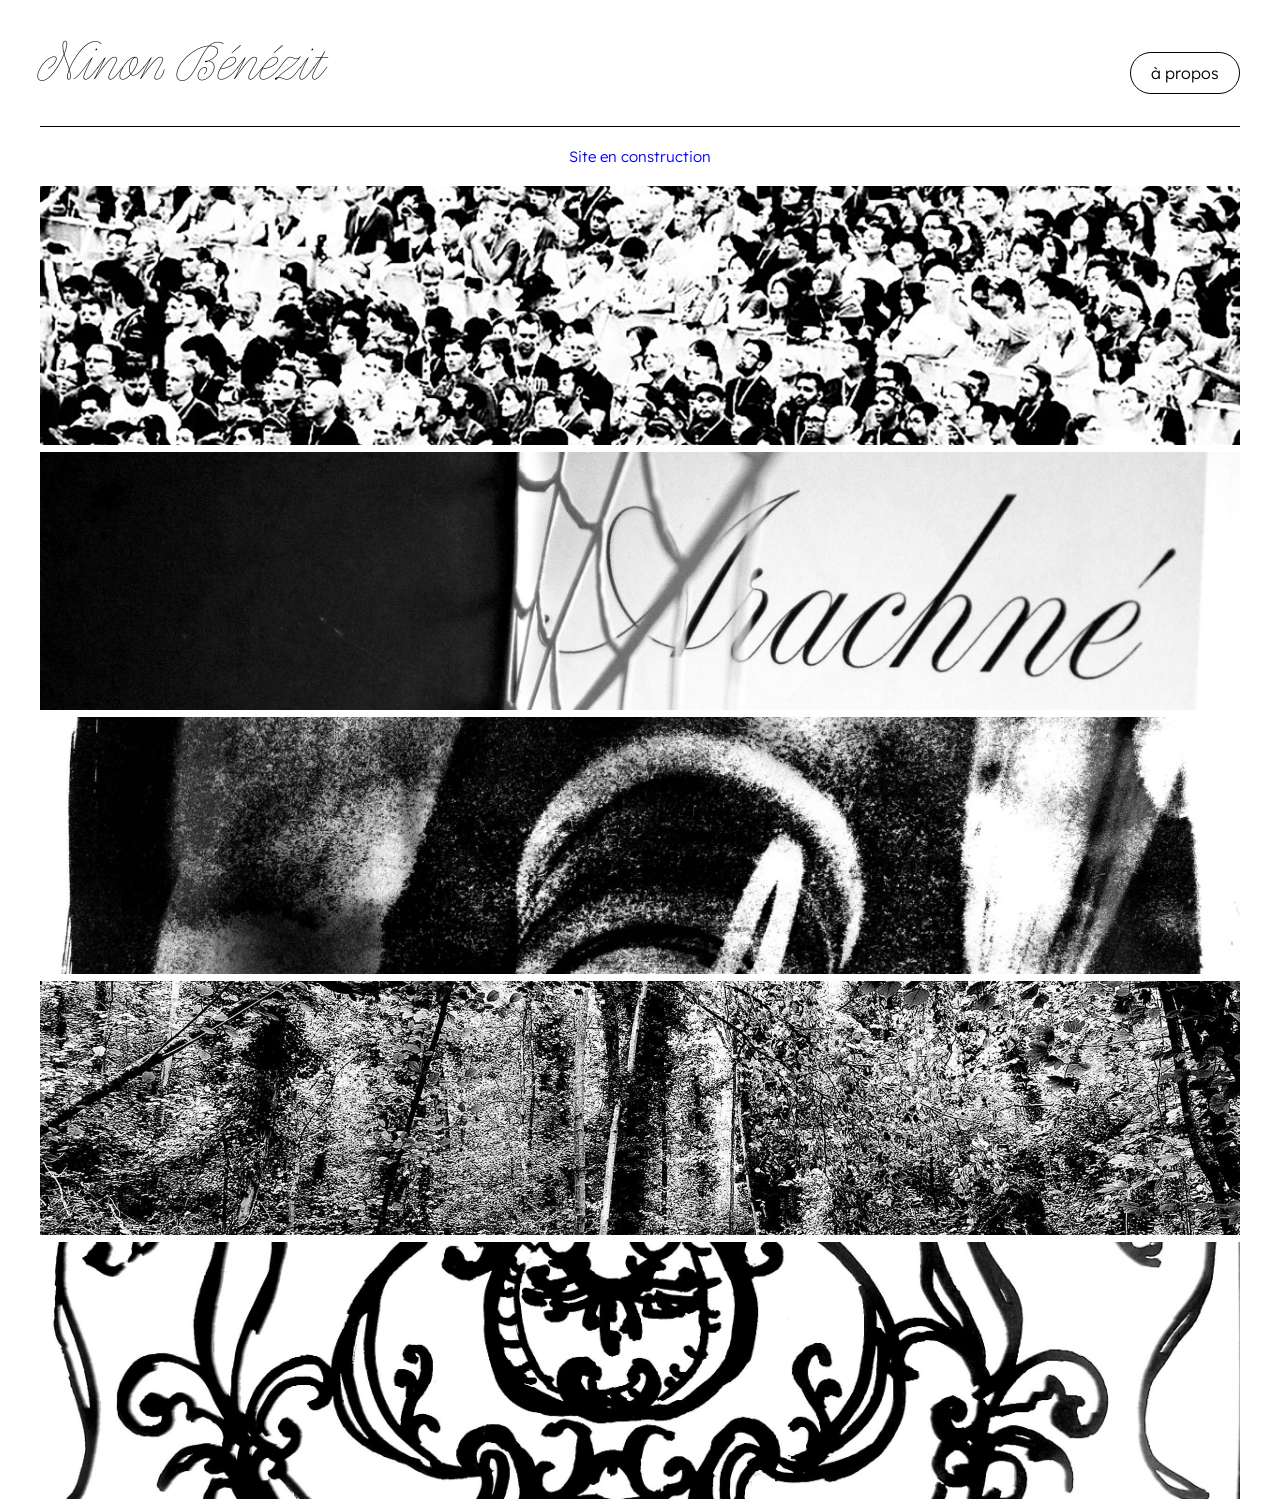
==== index.html @ fbb59256 "visuel" ====
<!DOCTYPE html>
<html lang="en">
<head>
    <meta charset="UTF-8">
    <meta name="viewport" content="width=device-width, initial-scale=1.0">
    <title>Accueil - Portfolio Workshop</title>

    <!-- CSS -->
    <link rel="stylesheet" href="style.css">
    
</head>
<body>
    <header><h1>Ninon Bénézit</h1>
        <a class="button" href="a-propos.html">à propos</a>
    </header>
    <p class="alert"> <span>Site en construction</span> </p>

    <!-- projets -->
    <main>
    <div class="grid">
        <a class="item-grid" href="copiercollerimprimer.html">
            <img src="img/foule.jpg" alt="photomontage d'une foule" 
            width="500" height="350">
            <h3>Copier Coller</h3>
        </a>

        <a class="item-grid" href="arachne.html">
            <img src="img/arachne.jpg" alt="livre" 
            width="500" height="350">
            <h3>Arachné</h3>
        </a>

        <a class="item-grid" href="photos.html">
            <img src="img/tasse.jpg" alt="cyanotype" 
            width="500" height="350">
            <h3>Photographies</h3>
        </a>

        <a class="item-grid" href="nature.html">
            <img src="img/foret.jpg" alt="photo foret" 
            width="500" height="350">
            <h3>la Nature et l'Homme</h3>
        </a>
            
        <a class="item-grid" href="croquis.html">
            <img src="img/croquis.jpg" alt="rembarde" 
            width="500" height="350">
            <h3>Croquis</h3>
        </a>
    </div>
    </main>
    
</body>
</html>
---- style.css ----
@font-face {
    font-family: 'Pencerio';
    src: url(fonts/Pencerio-Hairline.woff);
}
@font-face {
    font-family: 'Tiny';
    src: url(fonts/TINY5x3-60.woff);
}
@font-face {
    font-family: 'Lexend';
    src: url(fonts/Lexend-ExtraLight.ttf);
}
@font-face {
    font-family: 'Lexend';
    src: url(fonts/Lexend-Light.ttf);
}

body{
    background:white;
    color: #000;
    font-family: 'Lexend', Courier, monospace;
    max-width: 1200px;
    margin:0 auto;
    padding: 4px;
}

h1{
    font-family: 'Pencerio', cursive;
    font-weight: 400;
    font-size: 45px;
}

h2{
    font-family: 'Tiny', monospace;
    font-weight: 100;
    font-size: 35px;
}
h3{
    font-family: 'Tiny', monospace;
    font-weight: 700;
    font-size: 40px;
}

p{
    text-align: center;
    font-size: 15px;
    margin: 20px;
}

p span{
    color: blue;
}

form{
    display: flex;
    flex-direction: column;
    box-sizing: border-box;
    gap: 12px;
    max-width: 85%;
    width: 100%;
    margin-right: auto;
}

input
textarea{
    width: 100%;
    background: transparent;
    outline: none;
    padding: 9px;
}


.button{
    margin-left: auto;
    background: white;
    color: #000;
    text-decoration: none;
    border: 1px solid #000;
    padding: 10px 20px;
    border-radius: 25px;
    transition: 1s background;
}
.button:hover{
    margin-left: auto;
    background: #000;
    color: white;
    border: 1px solid white;
    padding: 10px 20px;
    border-radius: 25px;
}

a{
    text-decoration: none;
    color: #000;
}
img{
    width: 100%;
    height: auto;
    display: block;
}

.alert{
    color: azure;
}

header{
    z-index: 1000;
    top: 0;
    display: grid;
    justify-content: space-between;
    grid-template-columns: auto auto;
    align-items: baseline;
    position: sticky;
    background: white;
    border-bottom: 1px solid #000;
}

.entete{
    z-index: 1000;
    top: 105px;
    display: grid;
    grid-template-columns: 1fr 1fr 1fr; 
    align-items: center;
    justify-content: space-between; 
    position: sticky;
    font-family: 'Tiny', monospace;
    font: weight 20px;;
    font-size: 25px;
    padding-bottom: 8px;
    background: white;
    border-top: 1px solid #000;
    border-bottom: 1px solid #000;
}

.entere span{
    display: block;
}
.entete .left{
    text-align: left;
}
.entete .center{
    text-align: center;
}
.entete .right{
    text-align: right;
}

aside{
    height: calc(600px - 160px);
    top: 160px;
    position: sticky;
    align-self: start;
    background: azure;
    border-right: 1px solid #000;
}

.grid{
    display: grid;
    grid-template-columns: 1fr;
    gap: 7px;
}

.grid2{
    display: grid;
    grid-template-columns: 285px 1fr;
    grid-template-rows: auto 1fr auto;
    grid-template-areas: 1fr;
}

 .item-grid{
            display: grid;
        }
        .item-grid img,
        .item-grid h3{
            grid-column: 1/-1;
            grid-row: 1/-1;
        }

        .item-grid h3{
            color:#fff;
            background: #004cffc7;
            margin: 0;
            opacity:0;
            transition: .4s;
            display: grid;
            align-items:center;
            justify-items: center;
        }
        .item-grid:hover h3{
            opacity:1;
        }
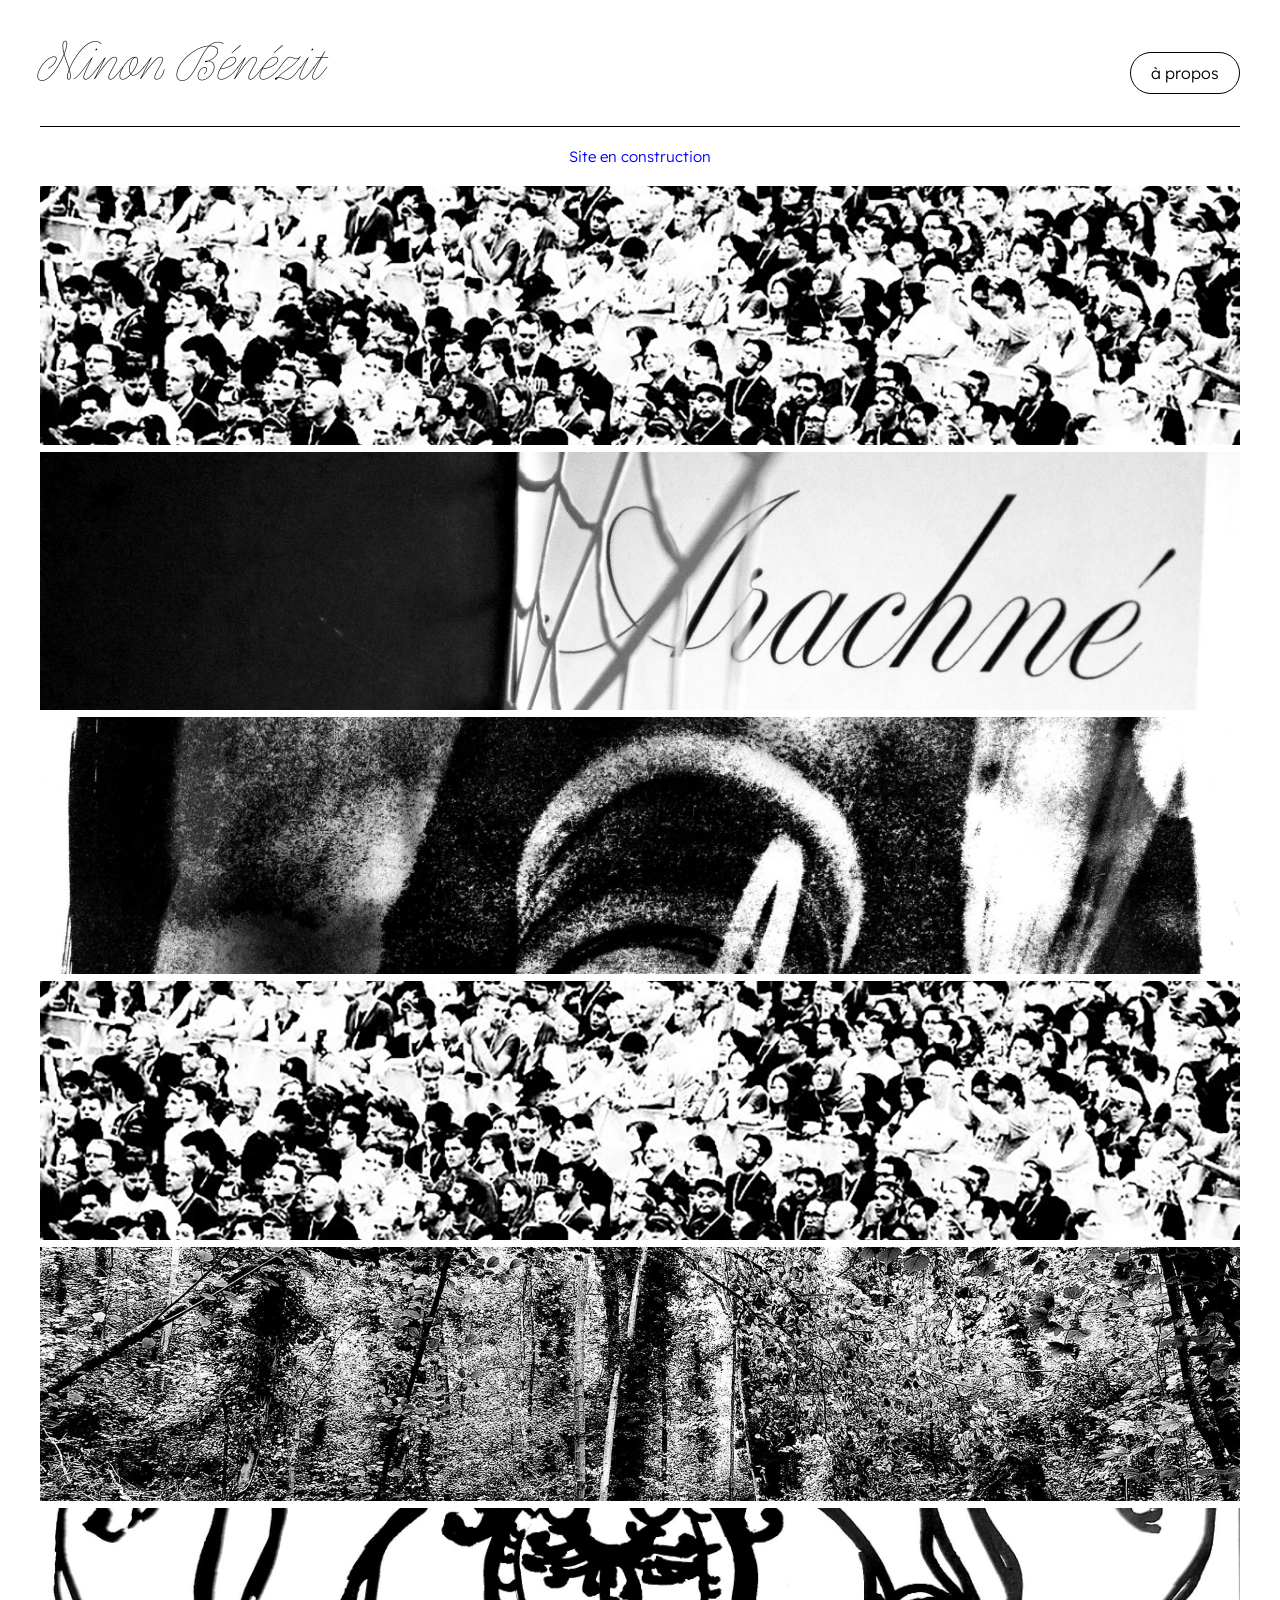
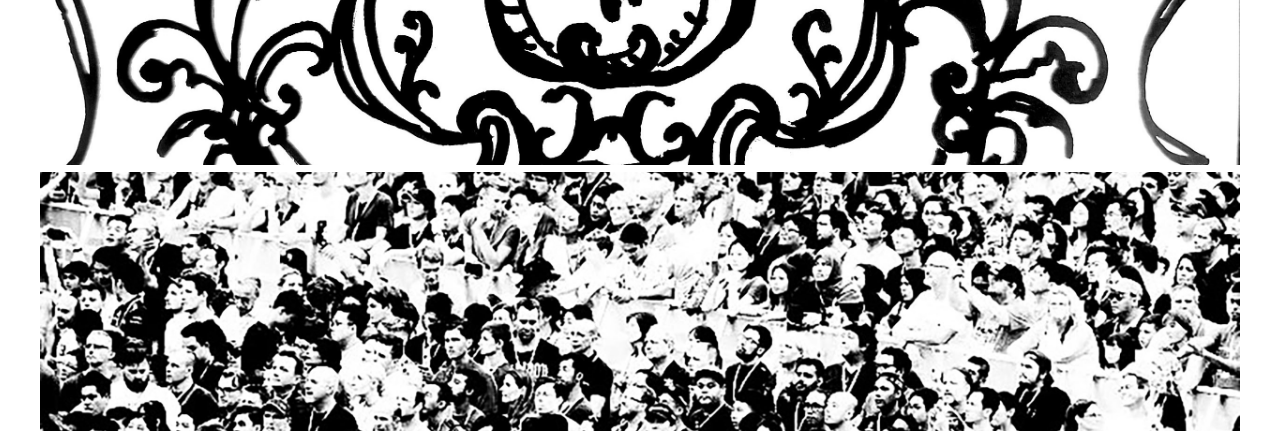
==== commit 28821dfa: "visuel add" ====
--- a/index.html
+++ b/index.html
@@ -18,7 +18,7 @@
     <!-- projets -->
     <main>
     <div class="grid">
-        <a class="item-grid" href="copiercollerimprimer.html">
+        <a class="item-grid" href="copiercoller.html">
             <img src="img/foule.jpg" alt="photomontage d'une foule" 
             width="500" height="350">
             <h3>Copier Coller</h3>
@@ -36,10 +36,16 @@
             <h3>Photographies</h3>
         </a>
 
+         <a class="item-grid" href="sauces.html">
+            <img src="img/foule.jpg" alt="photomontage d'une foule" 
+            width="500" height="350">
+            <h3>Ca pique</h3>
+        </a>
+
         <a class="item-grid" href="nature.html">
             <img src="img/foret.jpg" alt="photo foret" 
             width="500" height="350">
-            <h3>la Nature et l'Homme</h3>
+            <h3>la Nature et l'humain</h3>
         </a>
             
         <a class="item-grid" href="croquis.html">
@@ -47,6 +53,12 @@
             width="500" height="350">
             <h3>Croquis</h3>
         </a>
+
+        <a class="item-grid" href="gangsters.html">
+            <img src="img/foule.jpg" alt="photomontage d'une foule" 
+            width="500" height="350">
+            <h3>Gangsters</h3>
+        </a>
     </div>
     </main>
     
--- a/style.css
+++ b/style.css
@@ -167,6 +167,12 @@
     grid-template-areas: 1fr;
 }
 
+.grid3{
+    display: grid;
+    grid-template-columns: 67.5% 1fr;
+    grid-template-rows: auto 1fr auto;
+}
+
  .item-grid{
             display: grid;
         }
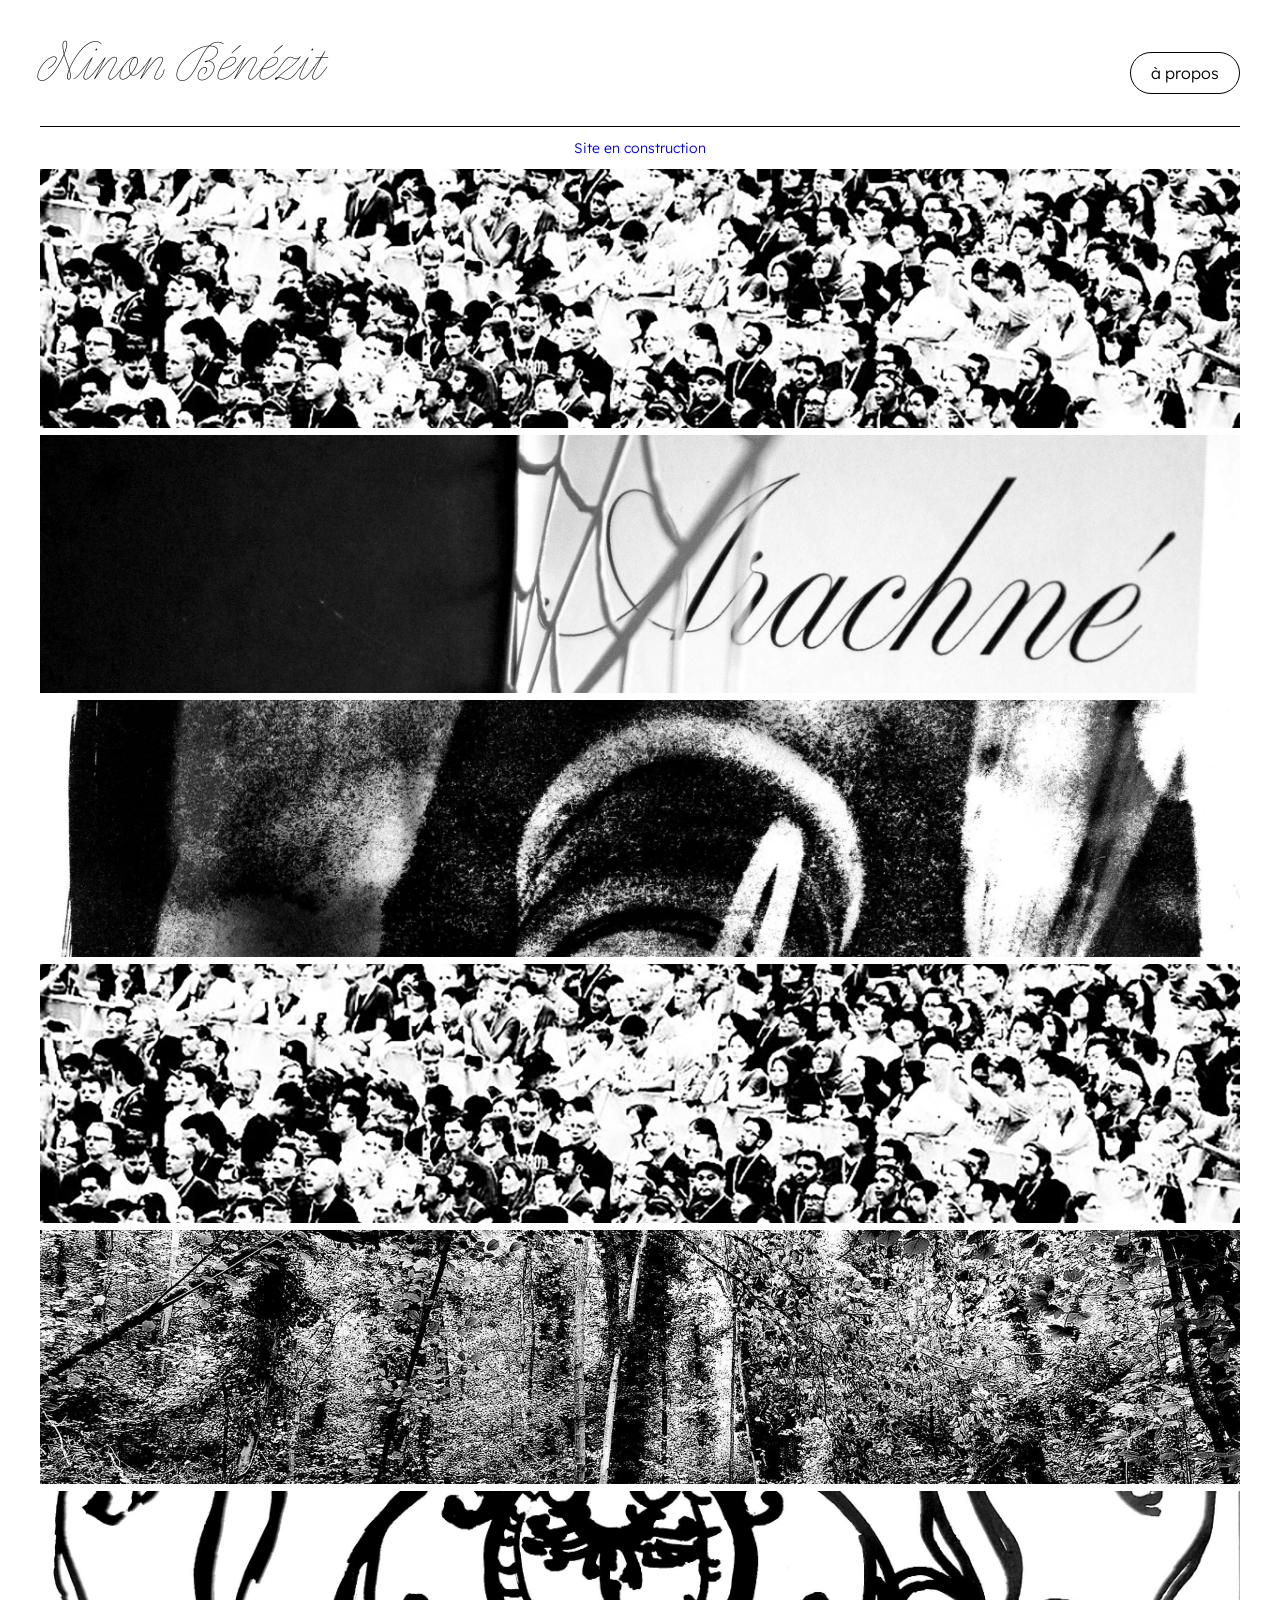
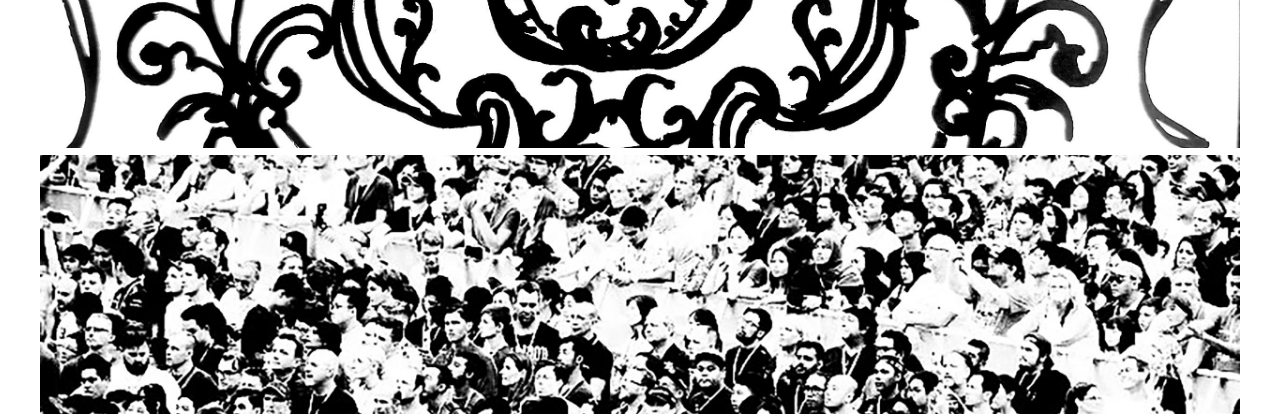
==== commit 76a648f1: "responsive" ====
--- a/index.html
+++ b/index.html
@@ -21,43 +21,43 @@
         <a class="item-grid" href="copiercoller.html">
             <img src="img/foule.jpg" alt="photomontage d'une foule" 
             width="500" height="350">
-            <h3>Copier Coller</h3>
+            <h1>Copier Coller</h1>
         </a>
 
         <a class="item-grid" href="arachne.html">
             <img src="img/arachne.jpg" alt="livre" 
             width="500" height="350">
-            <h3>Arachné</h3>
+            <h1>Arachné</h1>
         </a>
 
         <a class="item-grid" href="photos.html">
             <img src="img/tasse.jpg" alt="cyanotype" 
             width="500" height="350">
-            <h3>Photographies</h3>
+            <h1>Photographies</h1>
         </a>
 
          <a class="item-grid" href="sauces.html">
-            <img src="img/foule.jpg" alt="photomontage d'une foule" 
+            <img src="img/foule.jpg" alt="sauces" 
             width="500" height="350">
-            <h3>Ca pique</h3>
+            <h1>Ca pique</h1>
         </a>
 
         <a class="item-grid" href="nature.html">
             <img src="img/foret.jpg" alt="photo foret" 
             width="500" height="350">
-            <h3>la Nature et l'humain</h3>
+            <h1>la Nature et l'humain</h1>
         </a>
             
         <a class="item-grid" href="croquis.html">
             <img src="img/croquis.jpg" alt="rembarde" 
             width="500" height="350">
-            <h3>Croquis</h3>
+            <h1>Croquis</h1>
         </a>
 
         <a class="item-grid" href="gangsters.html">
-            <img src="img/foule.jpg" alt="photomontage d'une foule" 
+            <img src="img/foule.jpg" alt="gangsters" 
             width="500" height="350">
-            <h3>Gangsters</h3>
+            <h1>Gangsters</h1>
         </a>
     </div>
     </main>
--- a/style.css
+++ b/style.css
@@ -43,8 +43,8 @@
 
 p{
     text-align: center;
-    font-size: 15px;
-    margin: 20px;
+    font-size: 14px;
+    margin: 12px;
 }
 
 p span{
@@ -149,7 +149,6 @@
     height: calc(600px - 160px);
     top: 160px;
     position: sticky;
-    align-self: start;
     background: azure;
     border-right: 1px solid #000;
 }
@@ -162,7 +161,7 @@
 
 .grid2{
     display: grid;
-    grid-template-columns: 285px 1fr;
+    grid-template-columns: 1fr 2.5fr;
     grid-template-rows: auto 1fr auto;
     grid-template-areas: 1fr;
 }
@@ -177,12 +176,12 @@
             display: grid;
         }
         .item-grid img,
-        .item-grid h3{
+        .item-grid h1{
             grid-column: 1/-1;
             grid-row: 1/-1;
         }
 
-        .item-grid h3{
+        .item-grid h1{
             color:#fff;
             background: #004cffc7;
             margin: 0;
@@ -192,6 +191,67 @@
             align-items:center;
             justify-items: center;
         }
-        .item-grid:hover h3{
+        .item-grid:hover h1{
             opacity:1;
-        }+        }
+
+.modal{
+    display: none;
+    position: fixed;
+    left: 0;
+    top: 0;
+    width: 100%;
+    height: 100%;
+    overflow: auto;
+    background-color: rgba(0, 0, 0, 0.9);
+}
+.modal-content{
+    margin-top: 10px;
+    position: relative;
+    display: flex;
+    flex-direction: column;
+    width: 100%;
+    pointer-events: auto;
+    outline: 0;
+}
+.modal-header{
+    display: felx;
+    align-items: flex-start;
+    justify-content: space-between;
+}
+.close{
+    color: blue;
+    position-try: absolute;
+    right: 25px;
+    font-size: 40;
+    font-weight: 100;
+    cursor: pointer;
+    opacity: 0.5;
+    transition: 0.5s ease;
+}
+.close:hover, .close:focus{
+    color: blue;
+    text-decoration: none;
+    font-weight: 700;
+    opacity: 0.75;
+    transition: 0.5s ease;
+}
+.prev, .next{
+    cursor: pointer;
+    position: absolute;
+    opacity: 0.5;
+    top: 50%;
+    padding: 3rem 1rem;
+    color: blue;
+    margin-top: -50px;
+    font-size: 40px;
+    user-select: none;
+    transition: 0.5s ease;
+}
+.next{
+    right: 0;
+}
+.prev:hover, .next:hover{
+    opacity: 1;
+    transition: 0.5s ease;
+}
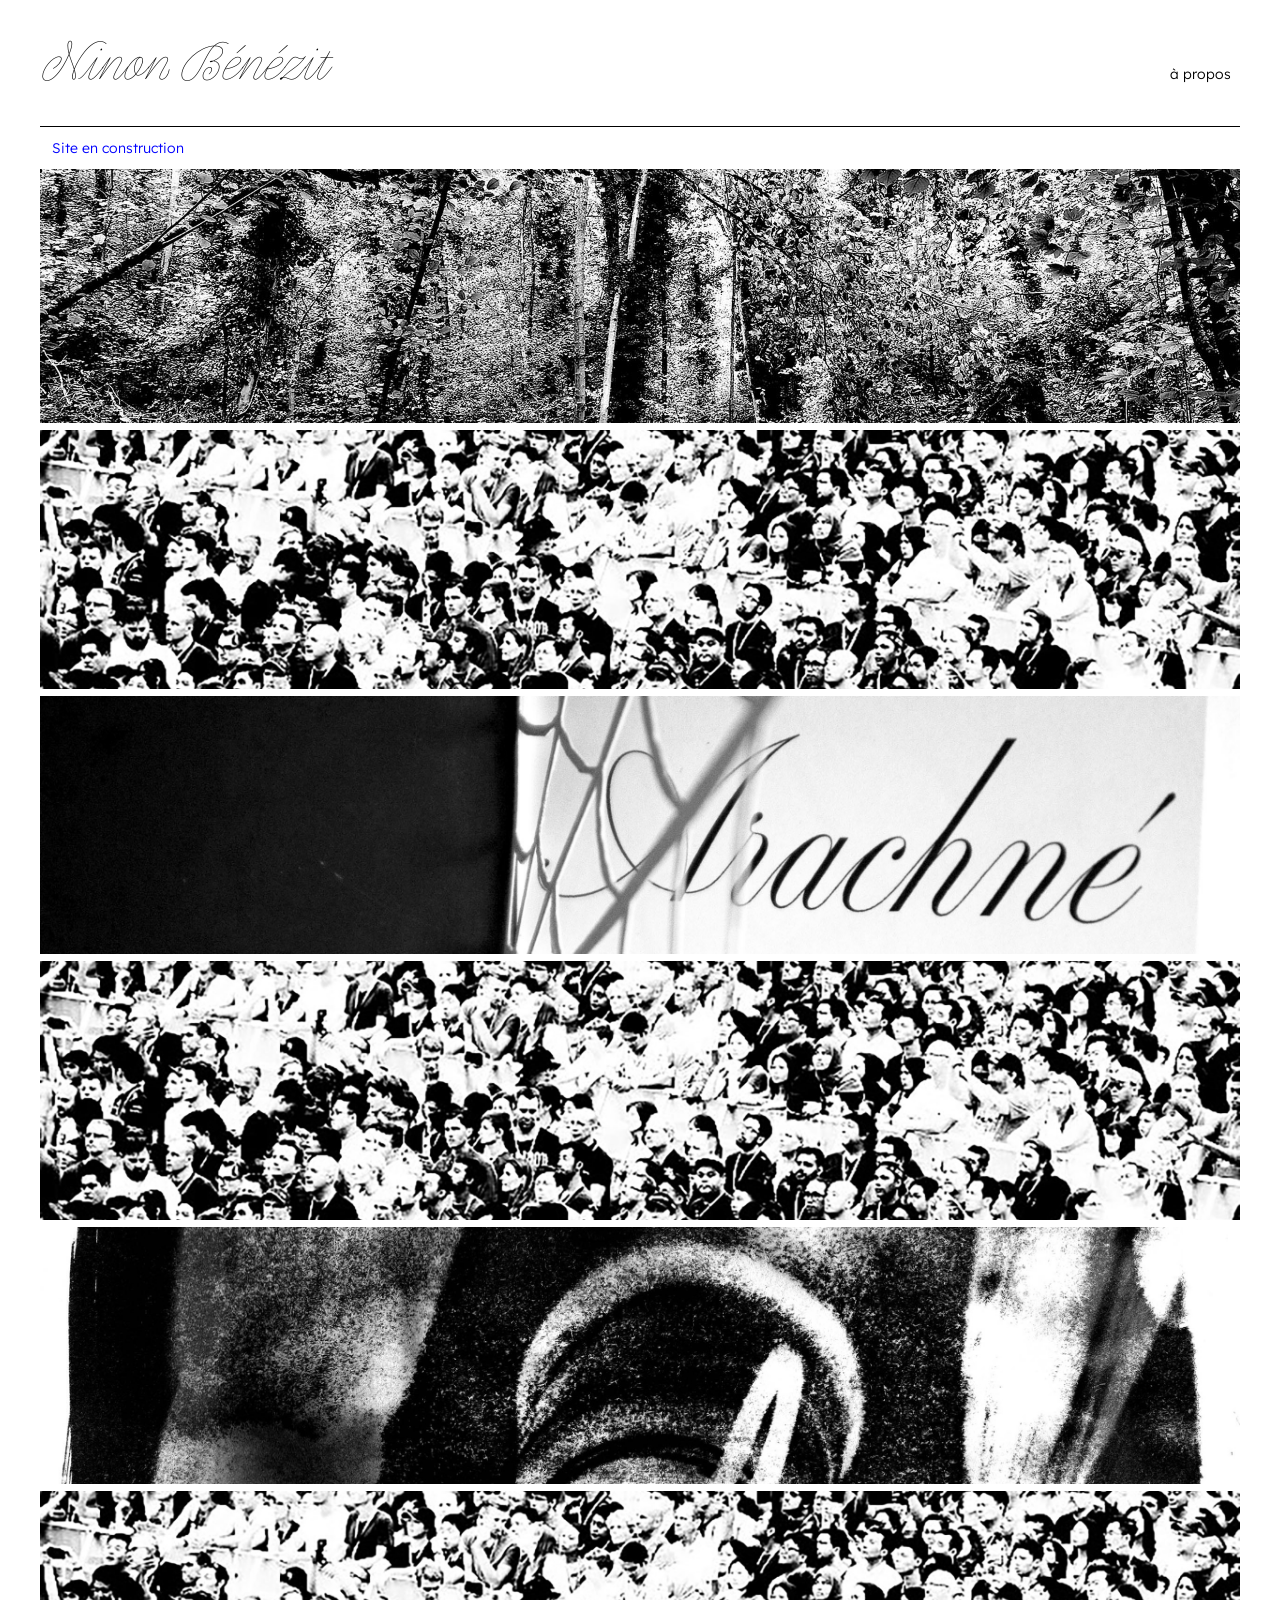
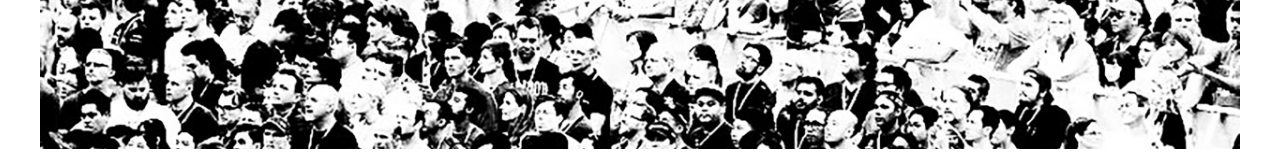
==== commit 8c747ef6: "visuels" ====
--- a/index.html
+++ b/index.html
@@ -18,10 +18,16 @@
     <!-- projets -->
     <main>
     <div class="grid">
-        <a class="item-grid" href="copiercoller.html">
-            <img src="img/foule.jpg" alt="photomontage d'une foule" 
+        <a class="item-grid" href="nature.html">
+            <img src="img/foret.jpg" alt="photo foret" 
             width="500" height="350">
-            <h1>Copier Coller</h1>
+            <h1>la Nature et l'humain</h1>
+        </a>
+
+         <a class="item-grid" href="sauces.html">
+            <img src="img/foule.jpg" alt="sauces" 
+            width="500" height="350">
+            <h1>Ca pique</h1>
         </a>
 
         <a class="item-grid" href="arachne.html">
@@ -30,28 +36,16 @@
             <h1>Arachné</h1>
         </a>
 
+        <a class="item-grid" href="copiercoller.html">
+            <img src="img/foule.jpg" alt="photomontage d'une foule" 
+            width="500" height="350">
+            <h1>Copier Coller</h1>
+        </a>
+
         <a class="item-grid" href="photos.html">
             <img src="img/tasse.jpg" alt="cyanotype" 
             width="500" height="350">
             <h1>Photographies</h1>
-        </a>
-
-         <a class="item-grid" href="sauces.html">
-            <img src="img/foule.jpg" alt="sauces" 
-            width="500" height="350">
-            <h1>Ca pique</h1>
-        </a>
-
-        <a class="item-grid" href="nature.html">
-            <img src="img/foret.jpg" alt="photo foret" 
-            width="500" height="350">
-            <h1>la Nature et l'humain</h1>
-        </a>
-            
-        <a class="item-grid" href="croquis.html">
-            <img src="img/croquis.jpg" alt="rembarde" 
-            width="500" height="350">
-            <h1>Croquis</h1>
         </a>
 
         <a class="item-grid" href="gangsters.html">
--- a/style.css
+++ b/style.css
@@ -42,7 +42,7 @@
 }
 
 p{
-    text-align: center;
+    text-align: left;
     font-size: 14px;
     margin: 12px;
 }
@@ -75,18 +75,15 @@
     background: white;
     color: #000;
     text-decoration: none;
-    border: 1px solid #000;
-    padding: 10px 20px;
-    border-radius: 25px;
+    padding: 9px;
     transition: 1s background;
+    font-size: 14px;
 }
 .button:hover{
     margin-left: auto;
-    background: #000;
-    color: white;
-    border: 1px solid white;
-    padding: 10px 20px;
-    border-radius: 25px;
+    color: blue;
+    padding: 9px;
+    font-size: 14px;
 }
 
 a{
@@ -113,6 +110,7 @@
     position: sticky;
     background: white;
     border-bottom: 1px solid #000;
+    padding-left: 5px;
 }
 
 .entete{
@@ -151,6 +149,30 @@
     position: sticky;
     background: azure;
     border-right: 1px solid #000;
+}
+
+.footer{
+    z-index: 1000;
+    display: grid;
+    grid-template-columns: 1fr 1fr;
+    justify-content: space-between;
+    bottom: 0px;
+    position: sticky;
+    background: white;
+    padding-top: 7px;
+    border-top: 1px solid #000;
+}
+.footer span{
+    display: block;
+}
+.footer .left{
+    text-align: left;
+}
+.footer .center{
+    text-align: center;
+}
+.footer .right{
+    text-align: right;
 }
 
 .grid{
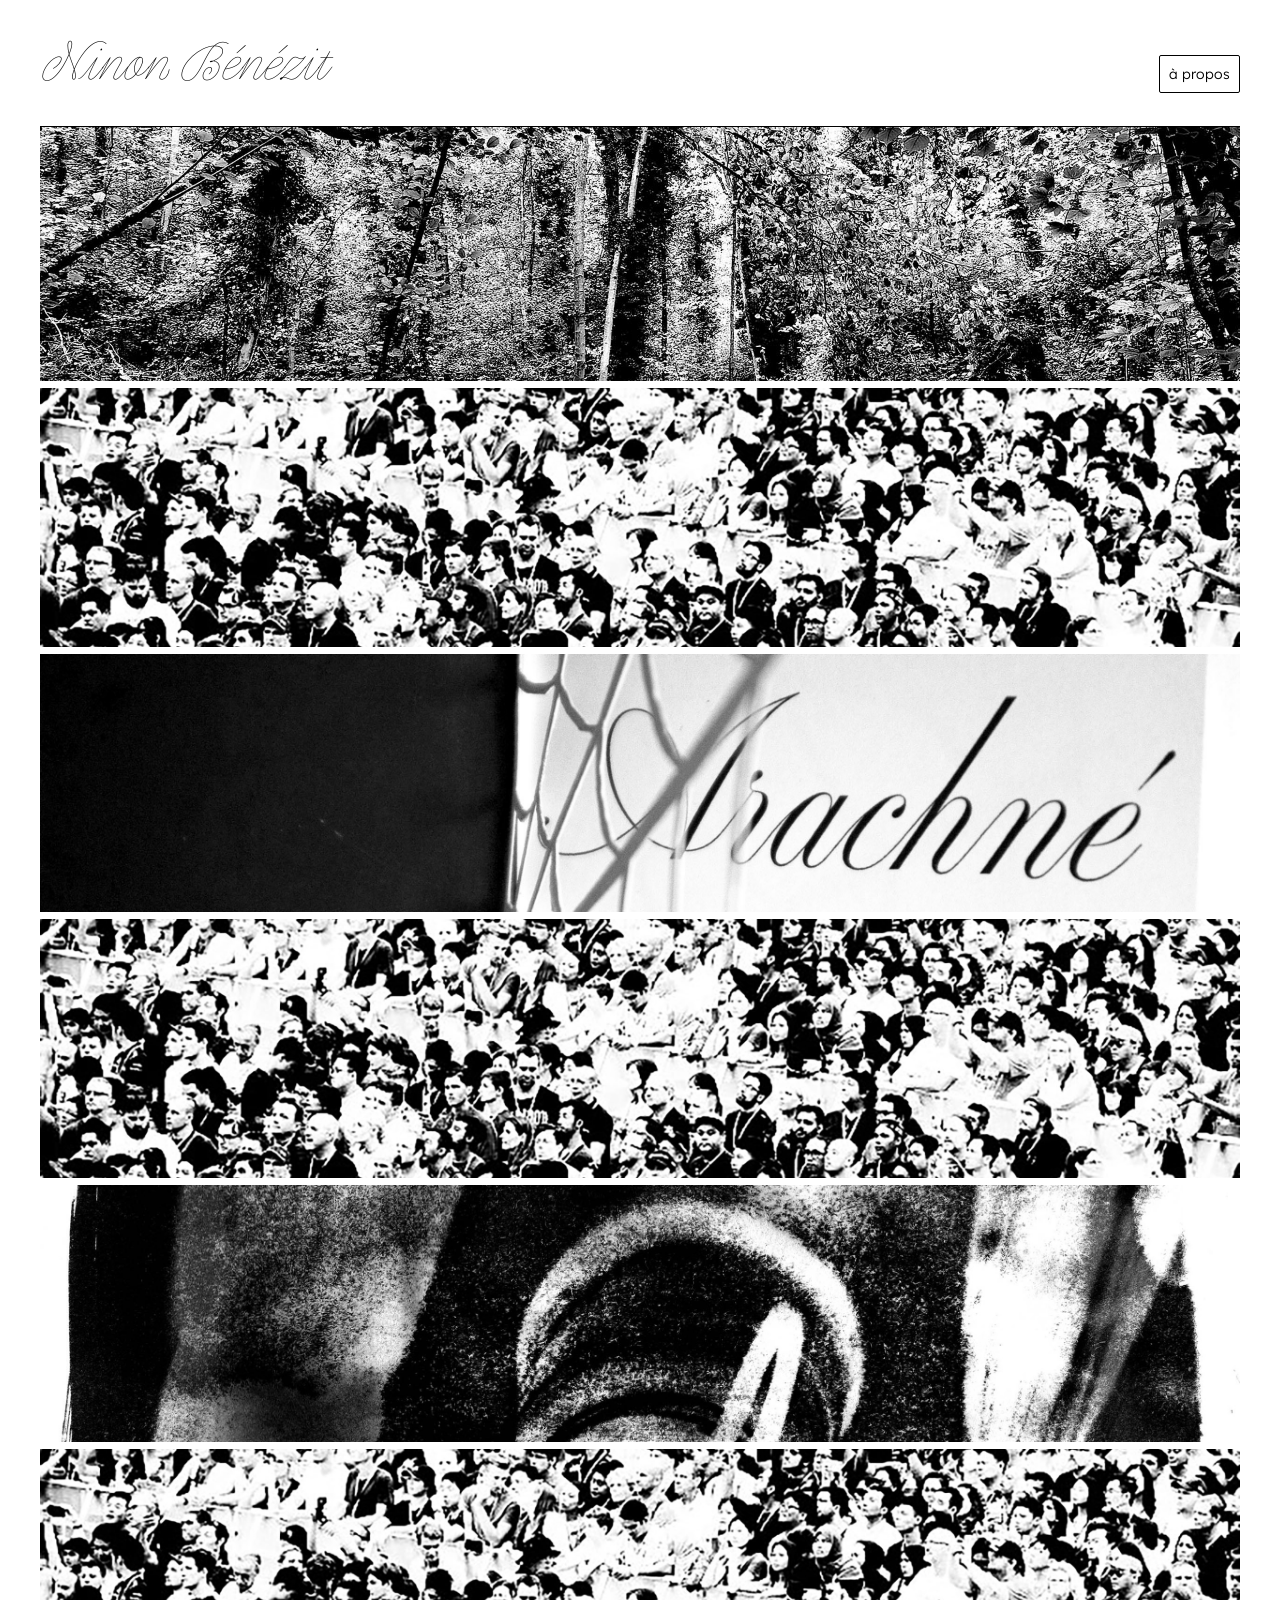
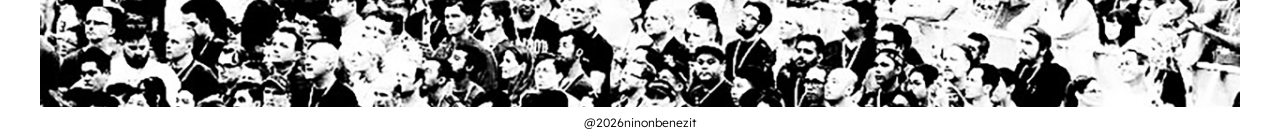
==== commit 295305a8: "texte" ====
--- a/index.html
+++ b/index.html
@@ -13,7 +13,6 @@
     <header><h1>Ninon Bénézit</h1>
         <a class="button" href="a-propos.html">à propos</a>
     </header>
-    <p class="alert"> <span>Site en construction</span> </p>
 
     <!-- projets -->
     <main>
@@ -21,13 +20,13 @@
         <a class="item-grid" href="nature.html">
             <img src="img/foret.jpg" alt="photo foret" 
             width="500" height="350">
-            <h1>la Nature et l'humain</h1>
+            <h1>Faune</h1>
         </a>
 
          <a class="item-grid" href="sauces.html">
             <img src="img/foule.jpg" alt="sauces" 
             width="500" height="350">
-            <h1>Ca pique</h1>
+            <h1>Ça pique</h1>
         </a>
 
         <a class="item-grid" href="arachne.html">
@@ -55,6 +54,10 @@
         </a>
     </div>
     </main>
+
+    <footer>
+        @2026ninonbenezit 
+    </footer>
     
 </body>
 </html>
--- a/style.css
+++ b/style.css
@@ -1,3 +1,4 @@
+/* typo */ 
 @font-face {
     font-family: 'Pencerio';
     src: url(fonts/Pencerio-Hairline.woff);
@@ -7,7 +8,7 @@
     src: url(fonts/TINY5x3-60.woff);
 }
 @font-face {
-    font-family: 'Lexend';
+    font-family: 'LexendExtra';
     src: url(fonts/Lexend-ExtraLight.ttf);
 }
 @font-face {
@@ -24,6 +25,7 @@
     padding: 4px;
 }
 
+/* txt */ 
 h1{
     font-family: 'Pencerio', cursive;
     font-weight: 400;
@@ -69,11 +71,13 @@
     padding: 9px;
 }
 
-
+/* boutons */ 
 .button{
     margin-left: auto;
     background: white;
     color: #000;
+    border: solid 1px #000;
+    border-radius: 2px;
     text-decoration: none;
     padding: 9px;
     transition: 1s background;
@@ -81,11 +85,15 @@
 }
 .button:hover{
     margin-left: auto;
-    color: blue;
+    background: white;
+    border: dotted 1.5px #000;
+    border-radius: 2px;
+    color: #000;
     padding: 9px;
     font-size: 14px;
 }
 
+/* général */ 
 a{
     text-decoration: none;
     color: #000;
@@ -159,7 +167,7 @@
     bottom: 0px;
     position: sticky;
     background: white;
-    padding-top: 7px;
+    padding-top: 7.5px;
     border-top: 1px solid #000;
 }
 .footer span{
@@ -175,6 +183,14 @@
     text-align: right;
 }
 
+footer{
+    text-align: center;
+    margin-top: 8px;
+    margin-bottom: 3px;
+    font-size: 12px;
+}
+
+/* grilles */ 
 .grid{
     display: grid;
     grid-template-columns: 1fr;
@@ -217,63 +233,80 @@
             opacity:1;
         }
 
-.modal{
-    display: none;
-    position: fixed;
-    left: 0;
-    top: 0;
-    width: 100%;
-    height: 100%;
-    overflow: auto;
-    background-color: rgba(0, 0, 0, 0.9);
-}
-.modal-content{
-    margin-top: 10px;
-    position: relative;
-    display: flex;
-    flex-direction: column;
-    width: 100%;
-    pointer-events: auto;
-    outline: 0;
-}
-.modal-header{
-    display: felx;
-    align-items: flex-start;
-    justify-content: space-between;
-}
-.close{
-    color: blue;
-    position-try: absolute;
-    right: 25px;
-    font-size: 40;
-    font-weight: 100;
-    cursor: pointer;
-    opacity: 0.5;
-    transition: 0.5s ease;
-}
-.close:hover, .close:focus{
-    color: blue;
-    text-decoration: none;
-    font-weight: 700;
-    opacity: 0.75;
-    transition: 0.5s ease;
-}
-.prev, .next{
-    cursor: pointer;
-    position: absolute;
-    opacity: 0.5;
-    top: 50%;
-    padding: 3rem 1rem;
-    color: blue;
-    margin-top: -50px;
-    font-size: 40px;
-    user-select: none;
-    transition: 0.5s ease;
-}
-.next{
-    right: 0;
-}
-.prev:hover, .next:hover{
-    opacity: 1;
-    transition: 0.5s ease;
-}
+        
+/* grille interactive */ 
+.gallery {
+  display: grid;
+  grid-template-columns: 67.5% 1fr;
+  padding: 4px;
+  list-style: none;
+}
+.gallery img {
+  display: block;
+  width: 100%;
+  object-fit: cover;
+  transition: transform 0.5s;
+}
+@media (max-width: 600px){
+    .gallery{
+        grid-template-columns: 1fr;
+    }
+}
+
+.lightbox {
+  max-width: 90vw;
+  padding: 0;
+  border: 0;
+  background: transparent;
+}
+.lightbox::backdrop {
+  background: rgb(0 0 0 / 0.85);
+}
+.lightbox img {
+   display: block;
+   max-width: 90vw;
+   max-height: 80vh;
+}
+.lightbox figcaption {
+  padding: 0.5rem 0;
+  color: #fff;
+  text-align: center;
+}
+
+/* grillre interactive boutons */ 
+.lightbox button {
+  position: fixed;
+  top: 50%;
+  border: 0;
+  background: none;
+  color: #fff;
+  font-size: 3rem;
+  cursor: pointer;
+}
+.lightbox .prev { 
+    left: 1rem; 
+    font-family:"Lexend";
+}
+.lightbox .prev.prev:hover{ 
+    left: 1rem; 
+    font-weight: 900;
+    font-family:"Lexend";
+}
+.lightbox .next { 
+    right: 1rem; 
+    font-family:"Lexend";
+}
+.lightbox .next:hover{ 
+    right: 1rem; 
+    font-weight: 900;
+    font-family:"Lexend";
+}
+.lightbox .close { 
+    top: 1rem; right: 1rem; 
+    font-family:"Lexend";
+}
+.lightbox .close:hover{ 
+    top: 1rem; right: 1rem;
+    font-weight: 900;
+    font-family:"Lexend";
+}
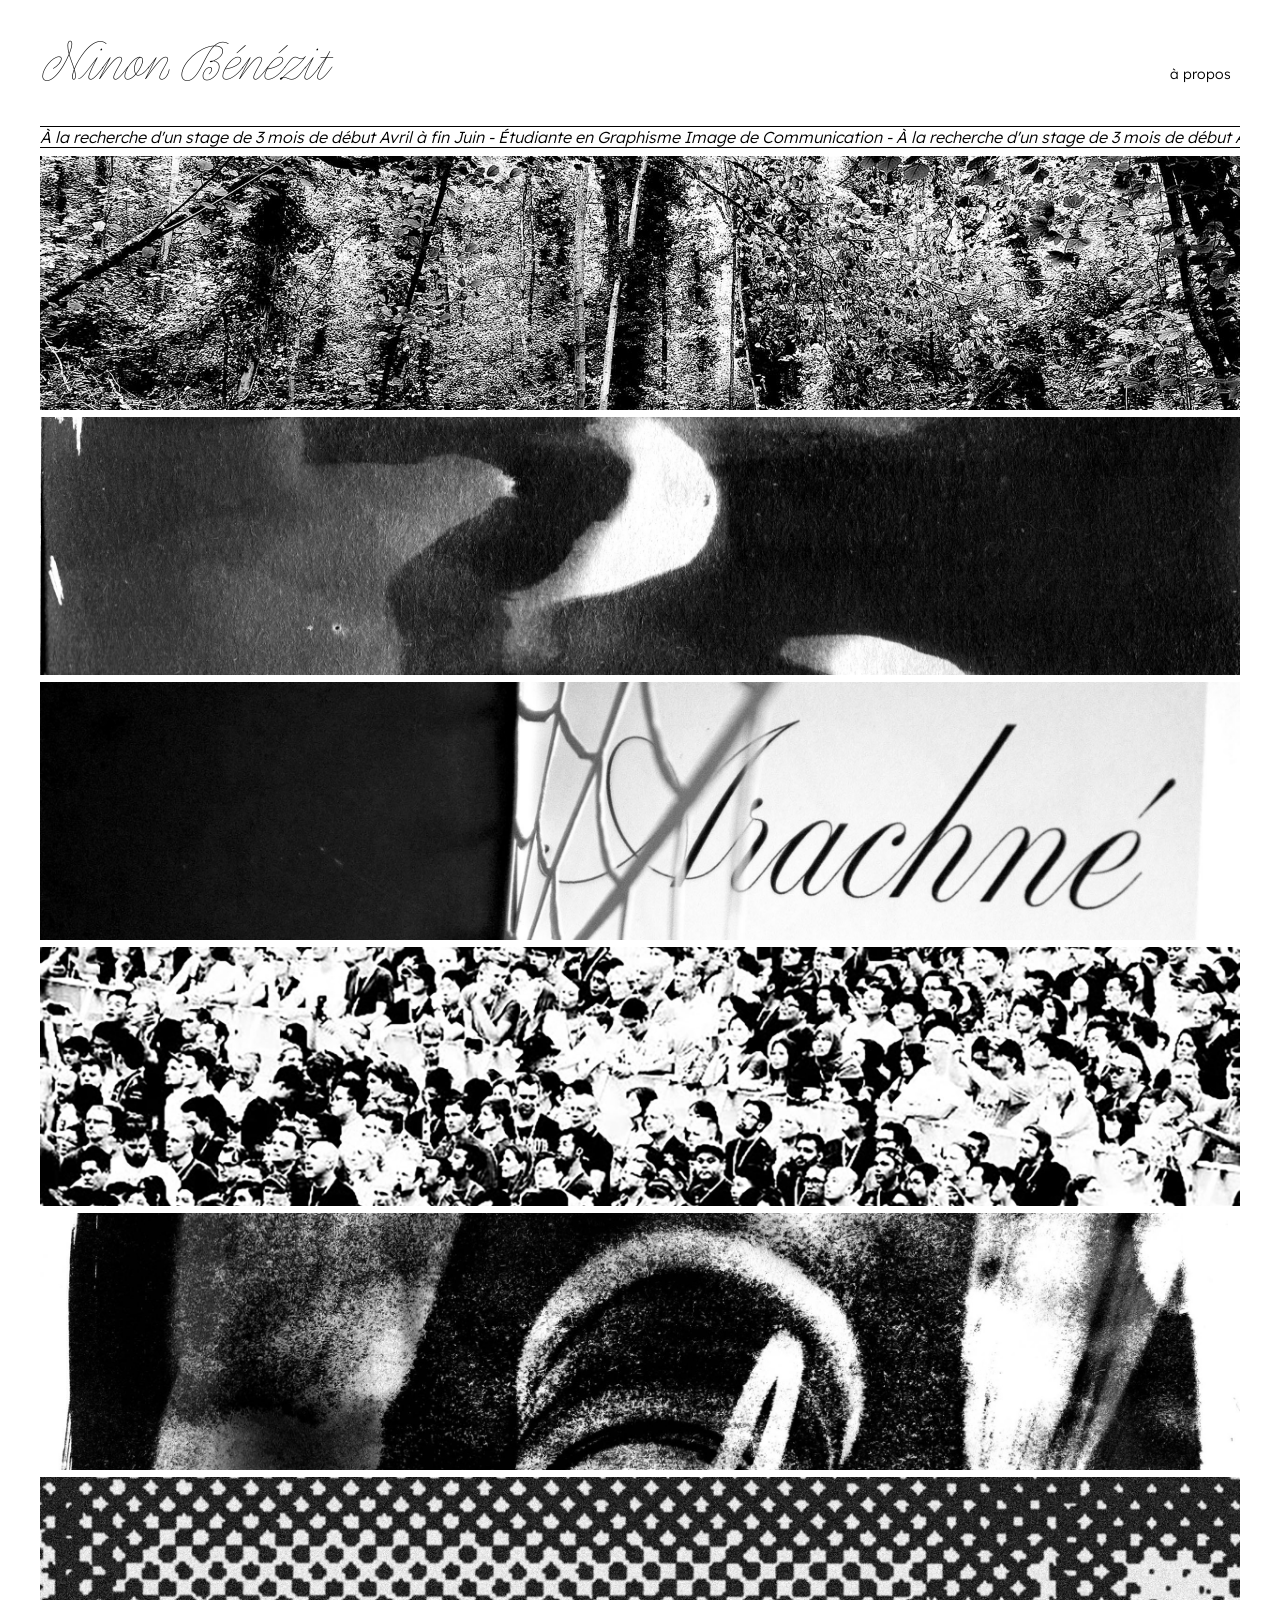
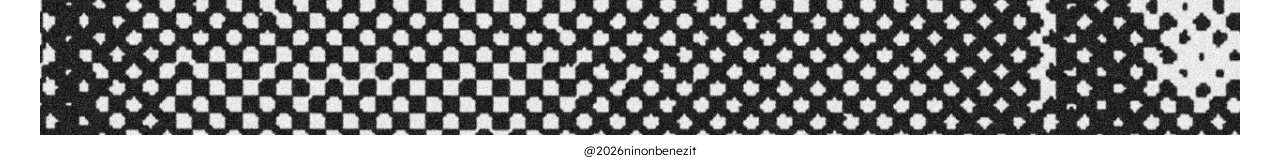
==== commit 81424130: "visuels" ====
--- a/index.html
+++ b/index.html
@@ -3,16 +3,25 @@
 <head>
     <meta charset="UTF-8">
     <meta name="viewport" content="width=device-width, initial-scale=1.0">
-    <title>Accueil - Portfolio Workshop</title>
+    <title>Accueil - Ninon Bénézit</title>
 
     <!-- CSS -->
     <link rel="stylesheet" href="style.css">
+
+    <link rel="icon" type="image/x-icon" href="img/logo_1.png">
     
 </head>
 <body>
     <header><h1>Ninon Bénézit</h1>
         <a class="button" href="a-propos.html">à propos</a>
     </header>
+
+    <div class="scrolling-left" direction="left">
+        <div class="scrolling-text">À la recherche d'un stage de 3 mois de début Avril à fin Juin - Étudiante en Graphisme Image de Communication - 
+            À la recherche d'un stage de 3 mois de début Avril à fin Juin - Étudiante en Graphisme Image de Communication - 
+            À la recherche d'un stage de 3 mois de début Avril à fin Juin - Étudiante en Graphisme Image de Communication - 
+        </div>
+    </div>
 
     <!-- projets -->
     <main>
@@ -24,7 +33,7 @@
         </a>
 
          <a class="item-grid" href="sauces.html">
-            <img src="img/foule.jpg" alt="sauces" 
+            <img src="img/rect_1.jpg" alt="sauces" 
             width="500" height="350">
             <h1>Ça pique</h1>
         </a>
@@ -48,7 +57,7 @@
         </a>
 
         <a class="item-grid" href="gangsters.html">
-            <img src="img/foule.jpg" alt="gangsters" 
+            <img src="img/balles_1.jpg" alt="gangsters" 
             width="500" height="350">
             <h1>Gangsters</h1>
         </a>
--- a/style.css
+++ b/style.css
@@ -47,10 +47,6 @@
     text-align: left;
     font-size: 14px;
     margin: 12px;
-}
-
-p span{
-    color: blue;
 }
 
 form{
@@ -74,9 +70,7 @@
 /* boutons */ 
 .button{
     margin-left: auto;
-    background: white;
     color: #000;
-    border: solid 1px #000;
     border-radius: 2px;
     text-decoration: none;
     padding: 9px;
@@ -86,11 +80,13 @@
 .button:hover{
     margin-left: auto;
     background: white;
-    border: dotted 1.5px #000;
-    border-radius: 2px;
-    color: #000;
-    padding: 9px;
+    color: #0000007b;
+    padding: 8.5px;
     font-size: 14px;
+    font-style: oblique;
+}
+.nom:hover{
+    color: #0000007b;
 }
 
 /* général */ 
@@ -117,9 +113,44 @@
     align-items: baseline;
     position: sticky;
     background: white;
-    border-bottom: 1px solid #000;
     padding-left: 5px;
 }
+
+    .scrolling-left{
+        position: relative;
+        overflow: hidden;
+        height: 20px;
+        background: white;
+        color: #000;
+        border-top: solid 1px #000;
+        border-bottom: solid 1px #000;
+        align-items: center;
+        margin-bottom: 8px;
+
+    }
+    .scrolling-text{
+        position: absolute;
+        width: 100%;
+        height: 100%;
+        white-space: nowrap;
+        display: inline-block;
+        font-style: oblique;
+        animation: scroll-left 25s linear infinite;
+    }
+    @keyframes scroll-left{
+        0% {
+            transform: translateX(0);
+        }
+        100% {
+            transform: translateX(-100%);
+        }
+    }
+    @media (max-width: 700px){
+        
+        .scrolling-text{
+            animation: scroll-left 15s linear infinite;
+        }
+    }
 
 .entete{
     z-index: 1000;
@@ -155,7 +186,7 @@
     height: calc(600px - 160px);
     top: 160px;
     position: sticky;
-    background: azure;
+    background: rgb(239, 249, 255);
     border-right: 1px solid #000;
 }
 
@@ -190,6 +221,16 @@
     font-size: 12px;
 }
 
+@media (max-width: 600px){
+    footer{
+        font-size: 10px;
+    }
+    aside{
+        height: calc(600px - 140px);
+        top: 140px;
+    }
+}
+
 /* grilles */ 
 .grid{
     display: grid;
@@ -221,7 +262,7 @@
 
         .item-grid h1{
             color:#fff;
-            background: #004cffc7;
+            background: rgba(52, 90, 186, 0.817); /* rgba(95, 182, 182, 0.806) */ 
             margin: 0;
             opacity:0;
             transition: .4s;
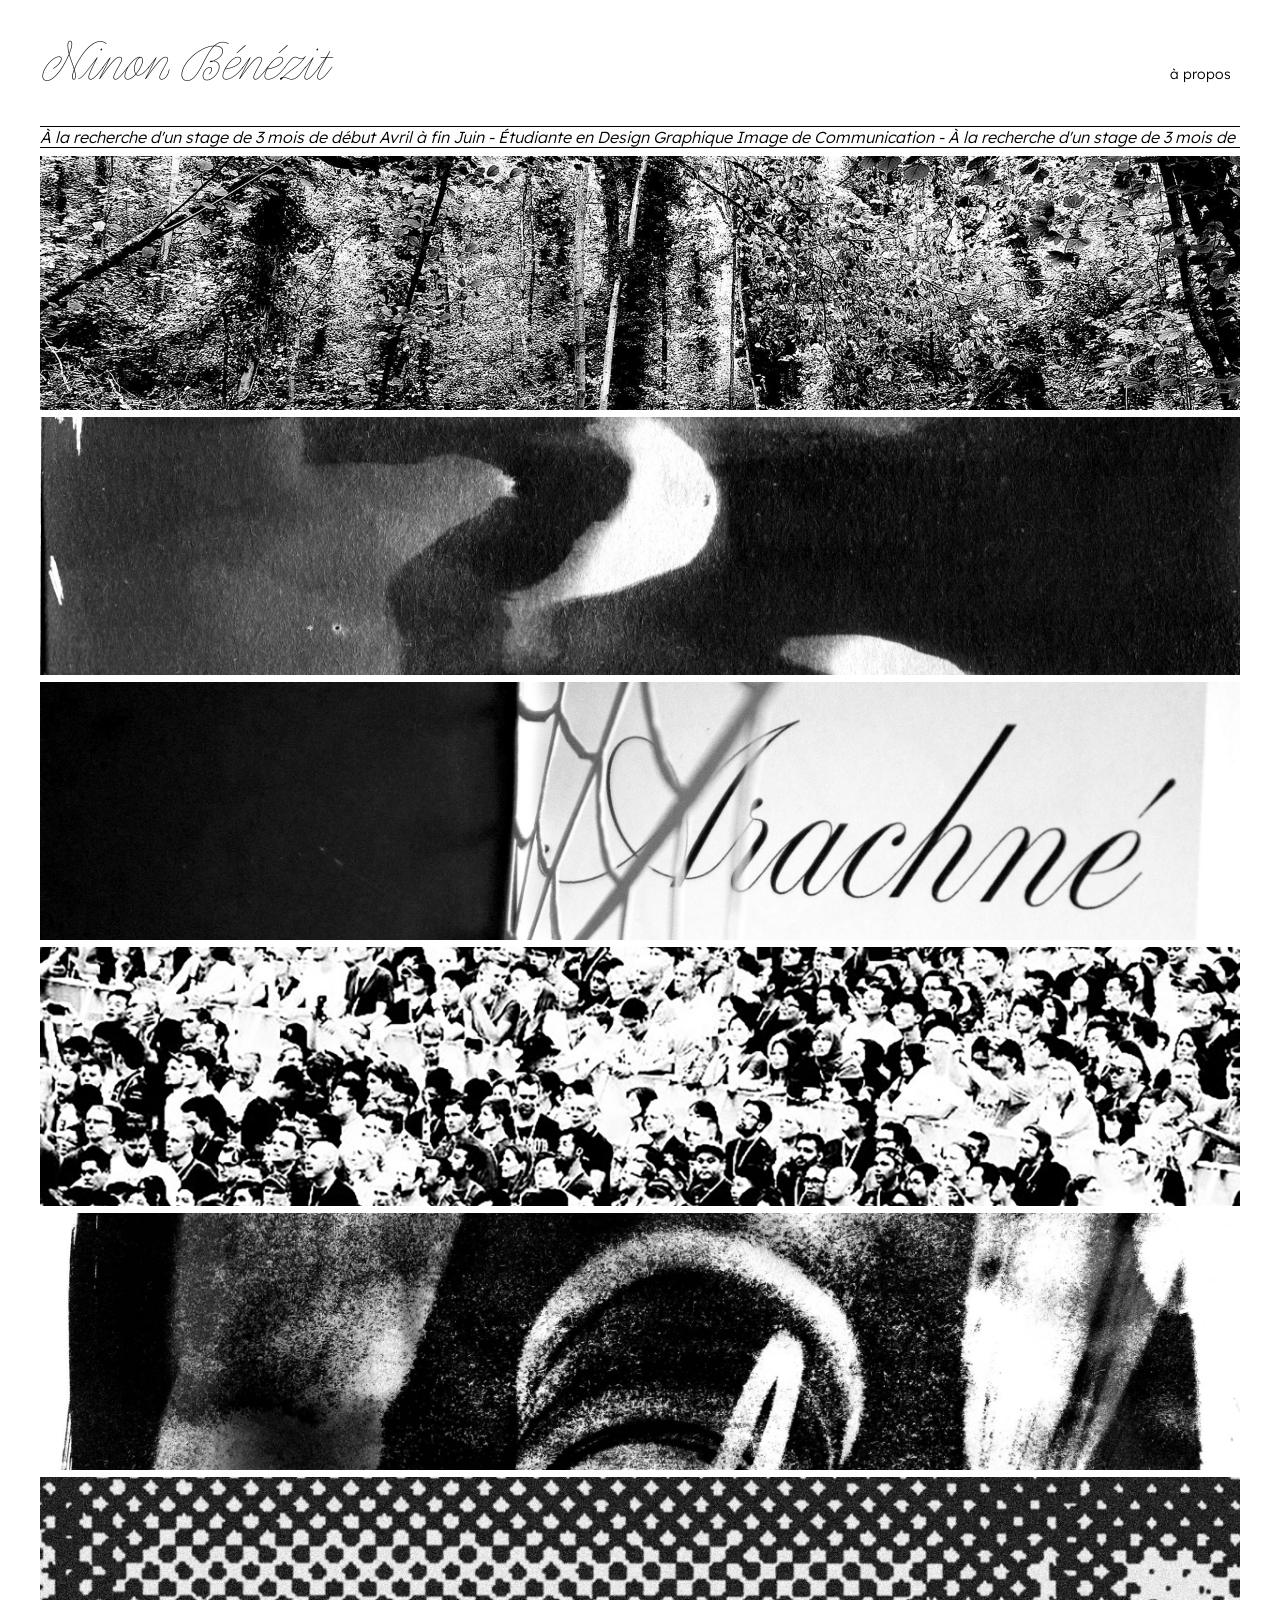
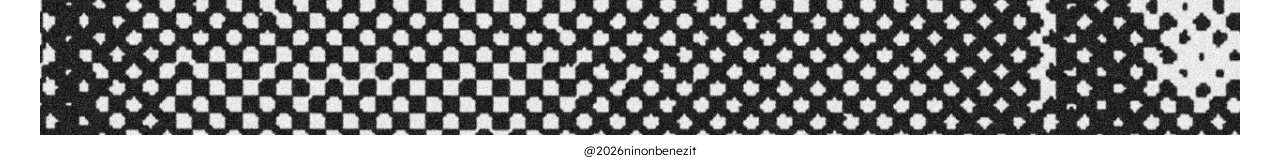
==== commit 83dd5d50: "visuels" ====
--- a/index.html
+++ b/index.html
@@ -17,9 +17,9 @@
     </header>
 
     <div class="scrolling-left" direction="left">
-        <div class="scrolling-text">À la recherche d'un stage de 3 mois de début Avril à fin Juin - Étudiante en Graphisme Image de Communication - 
-            À la recherche d'un stage de 3 mois de début Avril à fin Juin - Étudiante en Graphisme Image de Communication - 
-            À la recherche d'un stage de 3 mois de début Avril à fin Juin - Étudiante en Graphisme Image de Communication - 
+        <div class="scrolling-text">À la recherche d'un stage de 3 mois de début Avril à fin Juin - Étudiante en Design Graphique Image de Communication - 
+            À la recherche d'un stage de 3 mois de début Avril à fin Juin - Étudiante en Design Graphique Image de Communication - 
+            À la recherche d'un stage de 3 mois de début Avril à fin Juin - Étudiante en Design Graphique Image de Communication - 
         </div>
     </div>
 
--- a/style.css
+++ b/style.css
@@ -189,6 +189,14 @@
     background: rgb(239, 249, 255);
     border-right: 1px solid #000;
 }
+    @media (max-width 1024px){
+        height: calc(800px - 160px);
+        top: 160px;
+    }
+    @media (max-width 400px){
+        height: calc(1000px - 160px);
+        top: 160px;
+    }
 
 .footer{
     z-index: 1000;
@@ -199,6 +207,7 @@
     position: sticky;
     background: white;
     padding-top: 7.5px;
+    padding-bottom: 7.5px;
     border-top: 1px solid #000;
 }
 .footer span{
